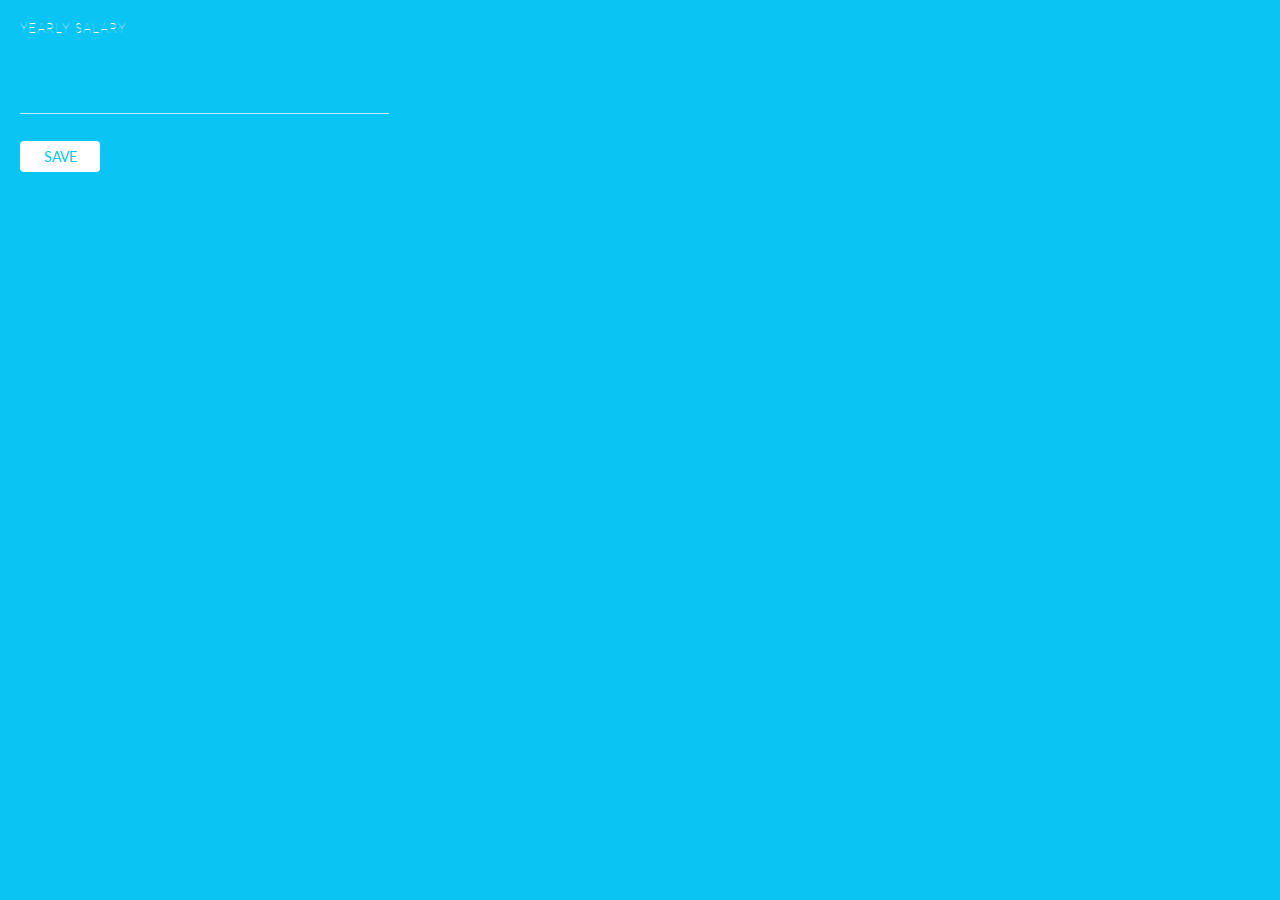
==== options.html @ 0c341d4e "Add Google Analytics" ====
<!DOCTYPE htm1000<html>
<head>
  <title>Time is Money Settings</title>
  <style>
    * { box-sizing: border-box; outline: none; }
    html, body {
      width: 409px;
      height: 200px;
    }
    body {
      position: relative;
      padding: 0;
      margin: 0;
      background-color: #0ac5f4;
      font-family: Lato;
      font-size: 14px;
      /* border: 5px solid white; */
    }
    #mainContent {
      padding: 20px;
    }
    #status {
      line-height: 20px;
      opacity: 0;
      transition: all 0.15s;
      text-transform: uppercase;
      color: white;
      font-size: 12px;
      letter-spacing: 0.08em;
    }
    #status.show {
      opacity: 1;
    }
    .settingsForm {
      margin-bottom: 10px;
    }
    .formItem {
      margin-bottom: 12px;
    }
    .formItem-label {
      margin-bottom: 7px;
      font-weight: 100;
      letter-spacing: 0.08em;
      font-size: 13px;
      text-transform: uppercase;
      color: white;
    }
    .formItem-input input[type="text"] {
      width: 100%;
      border-radius: 0;
      border: 0;
      border-bottom: 1px solid rgba(255,255,255,0.7);
      font-family: Lato;
      font-weight: 100;
      background: transparent;
      color: white;
      font-size: 50px;
      padding: 5px;
    }
    .formItem-input input[type="text"]:focus {
      background: rgba(255,255,255,0.1);
    }
    button {
      cursor: pointer;
      border: 0;
      border-radius: 4px;
      background-color: white;
      color: #0ac5f4;
      padding: 7px 20px;
      font-family: Lato;
      font-size: 14px;
    }
    .saveButtonContainer {
      position: relative;
      width: 100%;
      height: 40px;
      top: 15px;
    }
    .saveButtonContainer button {
      position: absolute;
      left: 0;
      width: 80px;
    }
    .saveButtonContainer #status {
      position: absolute;
      left: 95px;
      line-height: 31px;
    }
    h2 {
      color: rgba(0,0,0,0.5);
      font-size: 14px;
      margin-bottom: 20px;
      border-bottom: 1px solid rgba(0,0,0,0.1);
      padding-bottom: 10px;
      padding-top: 0;
      margin-top: 0;
        display: none;
    }
    h2 span.version {
      font-weight: 300;
      color: #999;
      margin-left: 8px;
    }

  </style>
  <link href='https://fonts.googleapis.com/css?family=Lato:100,400,700' rel='stylesheet' type='text/css'>
</head>

<body>
  <div id="mainContent">
    <h2>Time is Money <span class="version">v1.5</span></h2>
    <div class="settingsForm">
      <div class="formItem">
        <div class="formItem-label">
          Yearly salary
        </div>
        <div class="formItem-input">
          <input type="text" id="salary" />
        </div>
      </div>
      <div class="saveButtonContainer">
        <button id="save">SAVE</button>
        <div id="status">&nbsp;</div>
      </div>
    </div>
  </div>


  <script src="options.js"></script>
  <script src="ga.js"></script>
</body>
</html>
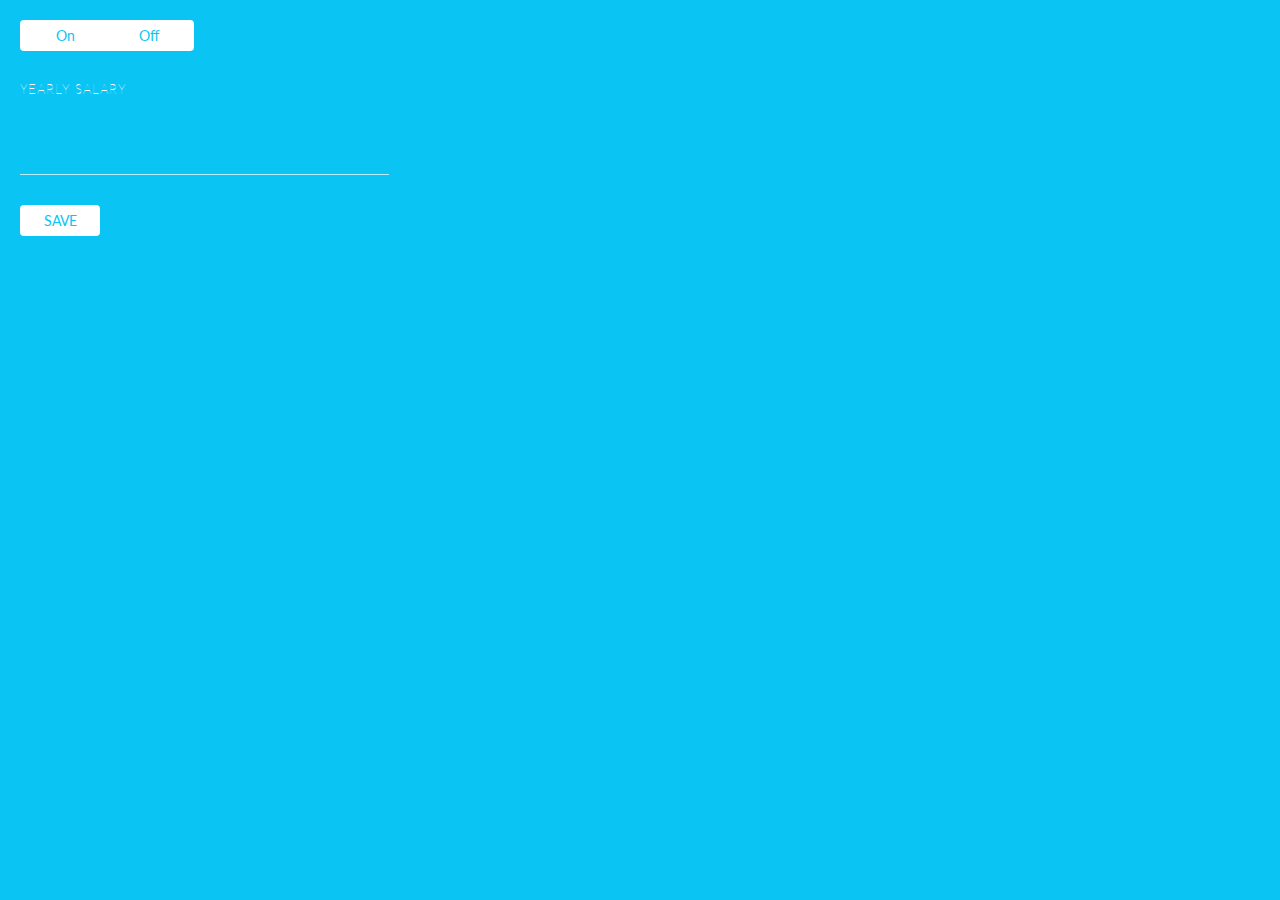
==== commit 2289fce7: "Add on/off switch" ====
--- a/options.html
+++ b/options.html
@@ -35,7 +35,7 @@
       margin-bottom: 10px;
     }
     .formItem {
-      margin-bottom: 12px;
+      margin-bottom: 30px;
     }
     .formItem-label {
       margin-bottom: 7px;
@@ -70,11 +70,14 @@
       font-family: Lato;
       font-size: 14px;
     }
+    button.onoff {
+      width: 90px;
+    }
     .saveButtonContainer {
       position: relative;
       width: 100%;
       height: 40px;
-      top: 15px;
+      top: 0;
     }
     .saveButtonContainer button {
       position: absolute;
@@ -108,8 +111,16 @@
 
 <body>
   <div id="mainContent">
-    <h2>Time is Money <span class="version">v1.5</span></h2>
+    <h2>Time is Money <span class="version">v1.6</span></h2>
     <div class="settingsForm">
+
+      <div class="formItem">
+        <div class="formItem-input">
+          <button id="on" class="onoff">On</button>
+          <button id="off" class="onoff" style="margin-left: -10px">Off</button>
+        </div>
+      </div>
+
       <div class="formItem">
         <div class="formItem-label">
           Yearly salary
@@ -118,10 +129,12 @@
           <input type="text" id="salary" />
         </div>
       </div>
+
       <div class="saveButtonContainer">
         <button id="save">SAVE</button>
         <div id="status">&nbsp;</div>
       </div>
+
     </div>
   </div>
 
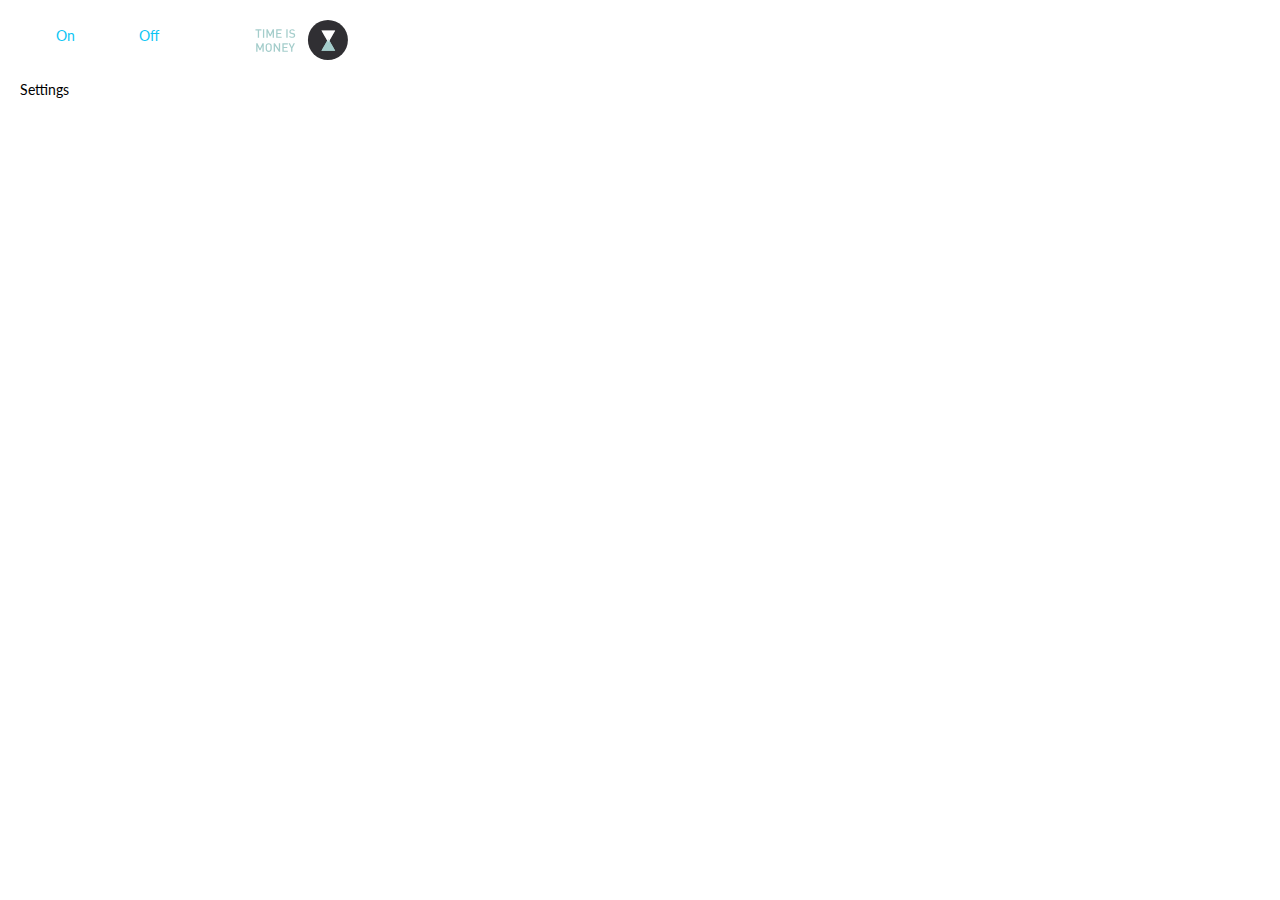
==== commit 650a6e31: "Added logo" ====
--- a/options.html
+++ b/options.html
@@ -1,117 +1,16 @@
 <!DOCTYPE htm1000<html>
 <head>
   <title>Time is Money Settings</title>
-  <style>
-    * { box-sizing: border-box; outline: none; }
-    html, body {
-      width: 409px;
-      height: 200px;
-    }
-    body {
-      position: relative;
-      padding: 0;
-      margin: 0;
-      background-color: #0ac5f4;
-      font-family: Lato;
-      font-size: 14px;
-      /* border: 5px solid white; */
-    }
-    #mainContent {
-      padding: 20px;
-    }
-    #status {
-      line-height: 20px;
-      opacity: 0;
-      transition: all 0.15s;
-      text-transform: uppercase;
-      color: white;
-      font-size: 12px;
-      letter-spacing: 0.08em;
-    }
-    #status.show {
-      opacity: 1;
-    }
-    .settingsForm {
-      margin-bottom: 10px;
-    }
-    .formItem {
-      margin-bottom: 30px;
-    }
-    .formItem-label {
-      margin-bottom: 7px;
-      font-weight: 100;
-      letter-spacing: 0.08em;
-      font-size: 13px;
-      text-transform: uppercase;
-      color: white;
-    }
-    .formItem-input input[type="text"] {
-      width: 100%;
-      border-radius: 0;
-      border: 0;
-      border-bottom: 1px solid rgba(255,255,255,0.7);
-      font-family: Lato;
-      font-weight: 100;
-      background: transparent;
-      color: white;
-      font-size: 50px;
-      padding: 5px;
-    }
-    .formItem-input input[type="text"]:focus {
-      background: rgba(255,255,255,0.1);
-    }
-    button {
-      cursor: pointer;
-      border: 0;
-      border-radius: 4px;
-      background-color: white;
-      color: #0ac5f4;
-      padding: 7px 20px;
-      font-family: Lato;
-      font-size: 14px;
-    }
-    button.onoff {
-      width: 90px;
-    }
-    .saveButtonContainer {
-      position: relative;
-      width: 100%;
-      height: 40px;
-      top: 0;
-    }
-    .saveButtonContainer button {
-      position: absolute;
-      left: 0;
-      width: 80px;
-    }
-    .saveButtonContainer #status {
-      position: absolute;
-      left: 95px;
-      line-height: 31px;
-    }
-    h2 {
-      color: rgba(0,0,0,0.5);
-      font-size: 14px;
-      margin-bottom: 20px;
-      border-bottom: 1px solid rgba(0,0,0,0.1);
-      padding-bottom: 10px;
-      padding-top: 0;
-      margin-top: 0;
-        display: none;
-    }
-    h2 span.version {
-      font-weight: 300;
-      color: #999;
-      margin-left: 8px;
-    }
-
-  </style>
+  <link href="css/options.css" media="screen" rel="stylesheet" type="text/css">
   <link href='https://fonts.googleapis.com/css?family=Lato:100,400,700' rel='stylesheet' type='text/css'>
 </head>
 
 <body>
   <div id="mainContent">
     <h2>Time is Money <span class="version">v1.6</span></h2>
+
+    <img class="headerLogo" src="img/logo.svg" />
+
     <div class="settingsForm">
 
       <div class="formItem">
@@ -121,23 +20,27 @@
         </div>
       </div>
 
-      <div class="formItem">
-        <div class="formItem-label">
-          Yearly salary
+      <div class="advancedOptionsToggle" id="advancedOptionsToggle">Settings</div>
+
+      <div class="advancedOptions" id="advancedOptions">
+        <div class="formItem">
+          <div class="formItem-label">
+            Yearly salary
+          </div>
+          <div class="formItem-input">
+            <input type="text" id="salary" />
+          </div>
         </div>
-        <div class="formItem-input">
-          <input type="text" id="salary" />
+
+        <div class="saveButtonContainer">
+          <button id="save">SAVE</button>
+          <div id="status">&nbsp;</div>
         </div>
       </div>
 
-      <div class="saveButtonContainer">
-        <button id="save">SAVE</button>
-        <div id="status">&nbsp;</div>
-      </div>
 
     </div>
   </div>
-
 
   <script src="options.js"></script>
   <script src="ga.js"></script>
--- a/css/options.css
+++ b/css/options.css
@@ -0,0 +1,120 @@
+* { box-sizing: border-box; outline: none; }
+
+html, body {
+  width: 368px;
+  height: 200px;
+}
+
+body {
+  position: relative;
+  padding: 0;
+  margin: 0;
+  background-color: white;
+  font-family: Lato;
+  font-size: 14px;
+}
+
+#mainContent {
+  padding: 20px;
+}
+#status {
+  line-height: 20px;
+  opacity: 0;
+  transition: all 0.15s;
+  text-transform: uppercase;
+  color: white;
+  font-size: 12px;
+  letter-spacing: 0.08em;
+}
+#status.show {
+  opacity: 1;
+}
+.settingsForm {
+  margin-bottom: 10px;
+}
+.formItem {
+  margin-bottom: 30px;
+}
+.formItem-label {
+  margin-bottom: 7px;
+  font-weight: 100;
+  letter-spacing: 0.08em;
+  font-size: 13px;
+  text-transform: uppercase;
+  color: white;
+}
+.formItem-input input[type="text"] {
+  width: 100%;
+  border-radius: 0;
+  border: 0;
+  border-bottom: 1px solid rgba(255,255,255,0.7);
+  font-family: Lato;
+  font-weight: 100;
+  background: transparent;
+  color: white;
+  font-size: 50px;
+  padding: 5px;
+}
+.formItem-input input[type="text"]:focus {
+  background: rgba(255,255,255,0.1);
+}
+button {
+  cursor: pointer;
+  border: 0;
+  border-radius: 4px;
+  background-color: white;
+  color: #0ac5f4;
+  padding: 7px 20px;
+  font-family: Lato;
+  font-size: 14px;
+}
+button.onoff {
+  width: 90px;
+}
+.saveButtonContainer {
+  position: relative;
+  width: 100%;
+  height: 40px;
+  top: 0;
+}
+.saveButtonContainer button {
+  position: absolute;
+  left: 0;
+  width: 80px;
+}
+.saveButtonContainer #status {
+  position: absolute;
+  left: 95px;
+  line-height: 31px;
+}
+h2 {
+  color: rgba(0,0,0,0.5);
+  font-size: 14px;
+  margin-bottom: 20px;
+  border-bottom: 1px solid rgba(0,0,0,0.1);
+  padding-bottom: 10px;
+  padding-top: 0;
+  margin-top: 0;
+    display: none;
+}
+h2 span.version {
+  font-weight: 300;
+  color: #999;
+  margin-left: 8px;
+}
+
+.advancedOptions {
+  display: none;
+}
+
+.advancedOptions.open {
+  display: block;
+}
+
+.headerLogo {
+  width: 93px;
+  height: 40px;
+  position: absolute;
+  top: 20px;
+  right: 20px;
+}
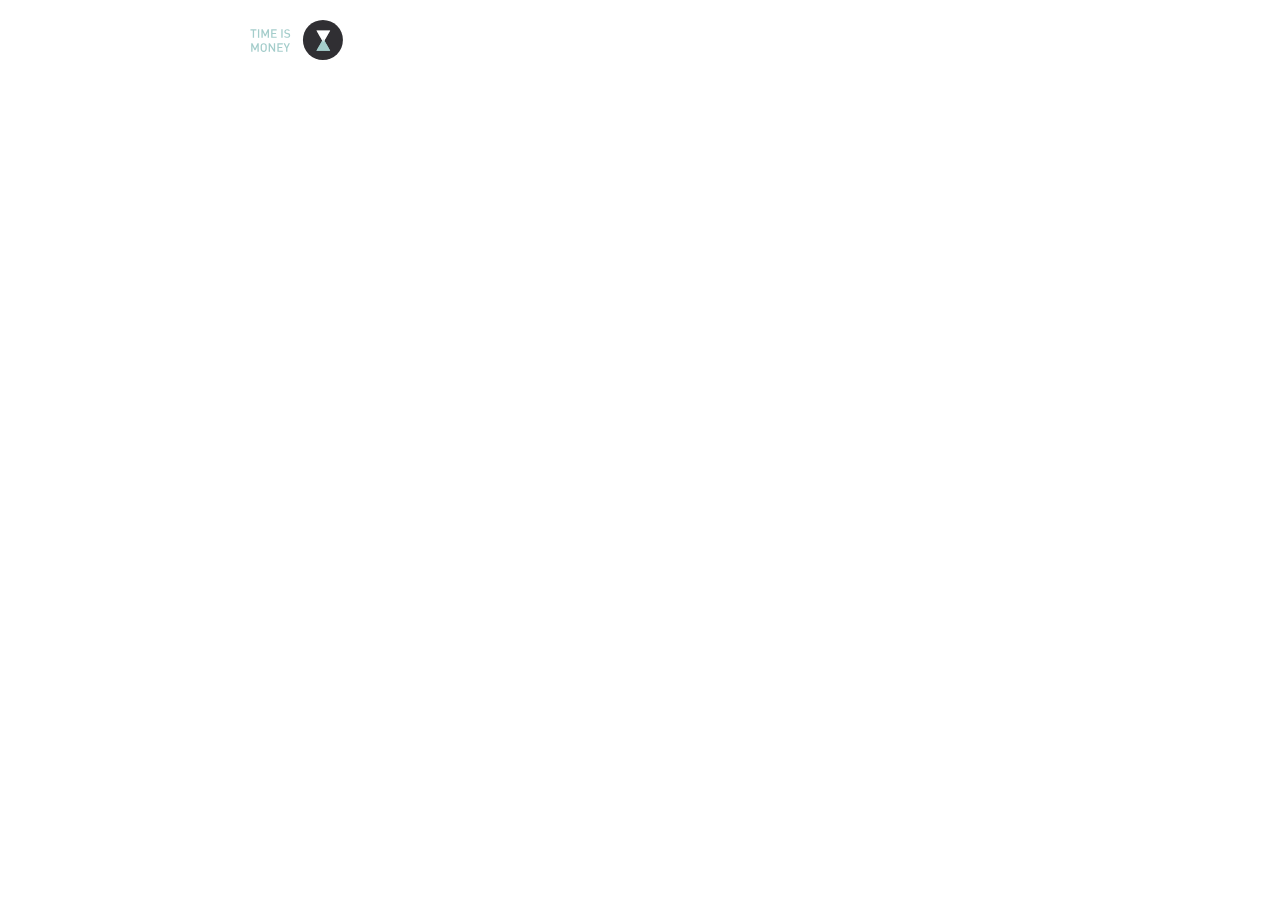
==== commit 17275d27: "Use Roboto" ====
--- a/options.html
+++ b/options.html
@@ -2,7 +2,7 @@
 <head>
   <title>Time is Money Settings</title>
   <link href="css/options.css" media="screen" rel="stylesheet" type="text/css">
-  <link href='https://fonts.googleapis.com/css?family=Lato:100,400,700' rel='stylesheet' type='text/css'>
+  <link href='https://fonts.googleapis.com/css?family=Roboto:100,500' rel='stylesheet' type='text/css'>
 </head>
 
 <body>
@@ -11,22 +11,15 @@
 
     <img class="headerLogo" src="img/logo.svg" />
 
+    <div class="onOffSwitch" id="onOffSwitch">
+    </div>
+
     <div class="settingsForm">
 
-      <div class="formItem">
-        <div class="formItem-input">
-          <button id="on" class="onoff">On</button>
-          <button id="off" class="onoff" style="margin-left: -10px">Off</button>
-        </div>
-      </div>
-
-      <div class="advancedOptionsToggle" id="advancedOptionsToggle">Settings</div>
+      <div class="advancedOptionsToggle" id="advancedOptionsToggle"></div>
 
       <div class="advancedOptions" id="advancedOptions">
         <div class="formItem">
-          <div class="formItem-label">
-            Yearly salary
-          </div>
           <div class="formItem-input">
             <input type="text" id="salary" />
           </div>
--- a/css/options.css
+++ b/css/options.css
@@ -2,7 +2,7 @@
 
 html, body {
   width: 368px;
-  height: 200px;
+  height: 100px;
 }
 
 body {
@@ -10,8 +10,10 @@
   padding: 0;
   margin: 0;
   background-color: white;
-  font-family: Lato;
+  font-family: Roboto;
   font-size: 14px;
+  background-image: url(../img/background.svg);
+  background-size: 371px;
 }
 
 #mainContent {
@@ -44,19 +46,22 @@
   color: white;
 }
 .formItem-input input[type="text"] {
-  width: 100%;
+  font-family: Roboto;
+  width: 270px;
   border-radius: 0;
   border: 0;
-  border-bottom: 1px solid rgba(255,255,255,0.7);
-  font-family: Lato;
+  border-bottom: 6px solid rgba(0,0,0,0);
   font-weight: 100;
   background: transparent;
-  color: white;
+  color: #a4cdcb;
   font-size: 50px;
-  padding: 5px;
+  padding: 0;
+}
+.formItem-input input[type="text"]:hover {
+  color: #e9594e;
 }
 .formItem-input input[type="text"]:focus {
-  background: rgba(255,255,255,0.1);
+  border-bottom: 6px solid #a4cdcb;
 }
 button {
   cursor: pointer;
@@ -65,7 +70,6 @@
   background-color: white;
   color: #0ac5f4;
   padding: 7px 20px;
-  font-family: Lato;
   font-size: 14px;
 }
 button.onoff {
@@ -103,8 +107,21 @@
   margin-left: 8px;
 }
 
+.advancedOptionsToggle {
+  cursor: pointer;
+  background-image: url(../img/expand_arrow.svg);
+  background-repeat: no-repeat;
+  background-position: center center;
+  height: 10px;
+  width: 100%;
+  position: absolute;
+  left: 0;
+  bottom: 20px;
+}
+
 .advancedOptions {
   display: none;
+  padding-top: 170px;
 }
 
 .advancedOptions.open {
@@ -116,5 +133,25 @@
   height: 40px;
   position: absolute;
   top: 20px;
-  right: 20px;
+  right: 25px;
 }
+
+.onOffSwitch {
+  cursor: pointer;
+  background-image: url(../img/on-off.svg);
+  border-radius: 4px;
+  background-position: 0 0;
+  background-repeat: no-repeat;
+  background-size: 138px;
+  display: block;
+  width: 92px;
+  height: 29px;
+  transition: 0.3s background-position;
+  position: absolute;
+  top: 25px;
+  left: 25px;
+}
+
+.onOffSwitch--off {
+  background-position: -46px 0;
+}
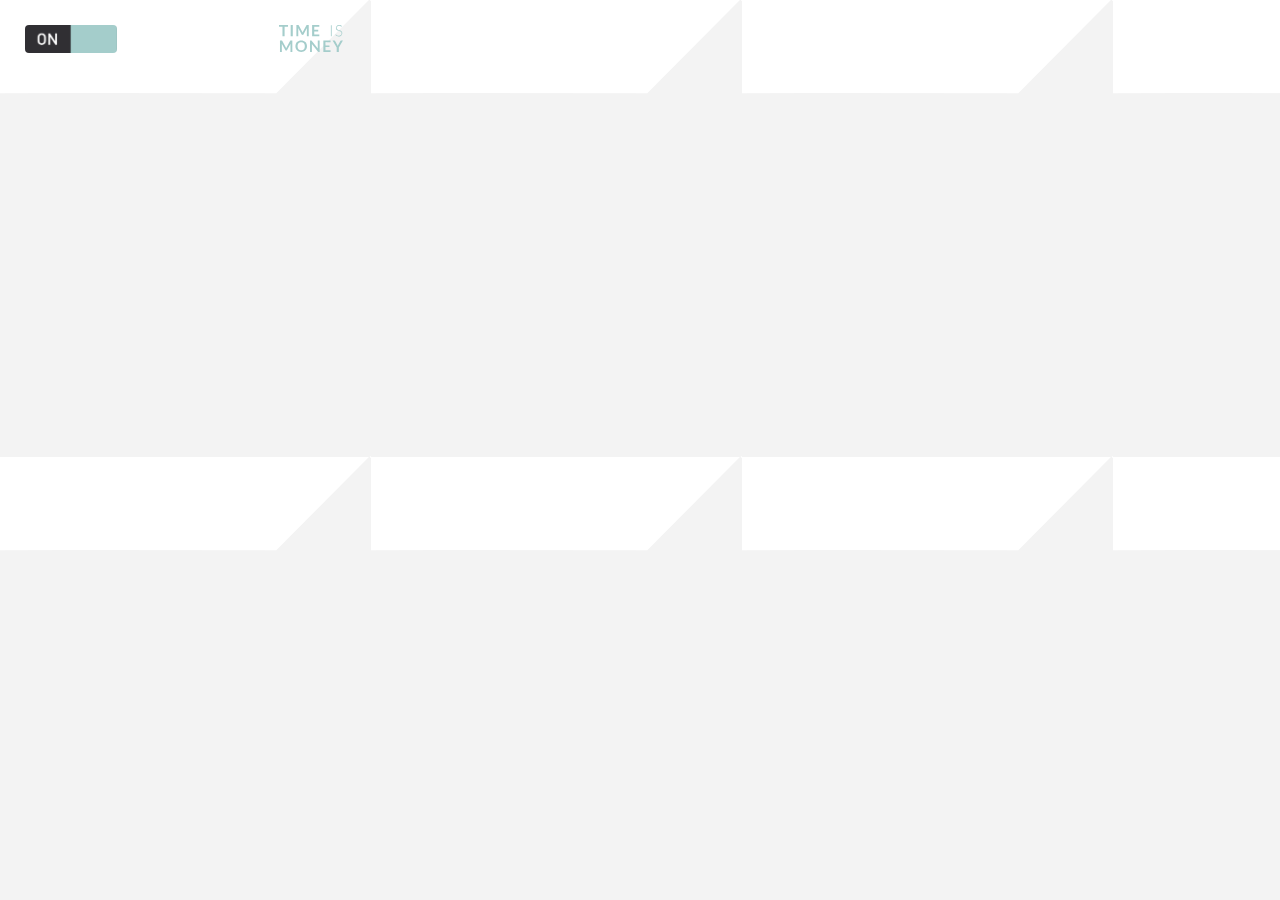
==== commit 6c0ba290: "Add SecurityBlur5000™ to wage field" ====
--- a/options.html
+++ b/options.html
@@ -1,38 +1,46 @@
-<!DOCTYPE htm1000<html>
+<!doctype html>
 <head>
   <title>Time is Money Settings</title>
   <link href="css/options.css" media="screen" rel="stylesheet" type="text/css">
-  <link href='https://fonts.googleapis.com/css?family=Roboto:100,500' rel='stylesheet' type='text/css'>
+  <link href="css/form.css" media="screen" rel="stylesheet" type="text/css">
+  <link href='https://fonts.googleapis.com/css?family=Roboto:100,400,500' rel='stylesheet' type='text/css'>
 </head>
 
-<body>
+<body id="window">
   <div id="mainContent">
-    <h2>Time is Money <span class="version">v1.6</span></h2>
 
-    <img class="headerLogo" src="img/logo.svg" />
-
-    <div class="onOffSwitch" id="onOffSwitch">
+    <div class="minimised">
+      <img class="headerLogo" src="img/logo.svg" />
+      <div class="onOffSwitch" id="onOffSwitch"></div>
+      <div class="advancedOptionsToggle" id="advancedOptionsToggle"></div>
     </div>
 
-    <div class="settingsForm">
+    <div class="advancedOptions" id="advancedOptions">
 
-      <div class="advancedOptionsToggle" id="advancedOptionsToggle"></div>
-
-      <div class="advancedOptions" id="advancedOptions">
-        <div class="formItem">
-          <div class="formItem-input">
-            <input type="text" id="salary" />
-          </div>
-        </div>
-
-        <div class="saveButtonContainer">
-          <button id="save">SAVE</button>
-          <div id="status">&nbsp;</div>
+      <div class="formItem">
+        <label class="formItem-label" for="monthlyWage">Monthly take-home pay</label>
+        <div class="monthlyWageInputContainer">
+          <input class="formItem-input" type="text" id="monthlyWage" autocomplete="off"/>
         </div>
       </div>
 
+      <div class="formItem formItem--small formItem--float">
+        <input class="formItem-input" type="text" id="hours" autocomplete="off"/>
+        <label class="formItem-label formItem-label--float" for="hours">Hours a day</label>
+      </div>
+
+      <div class="formItem formItem--small formItem--float">
+        <input class="formItem-input" type="text" id="days" autocomplete="off"/>
+        <label class="formItem-label" for="hours">Days a week</label>
+      </div>
+
+      <div class="formItem formItem--small formItem--float">
+        <input class="formItem-input" type="checkbox" id="replace" autocomplete="off"/>
+        <label class="formItem-label" for="replace">Replace money</label>
+      </div>
 
     </div>
+
   </div>
 
   <script src="options.js"></script>
--- a/css/options.css
+++ b/css/options.css
@@ -1,8 +1,12 @@
-* { box-sizing: border-box; outline: none; }
+* { -webkit-user-select: none;box-sizing: border-box; outline: none; }
+
+#window          { transition: 0.3s height ease-out; }
+#window.expanded { height: 290px!important; }
 
 html, body {
   width: 368px;
-  height: 100px;
+  height: 93px;
+  overflow: hidden;
 }
 
 body {
@@ -16,9 +20,6 @@
   background-size: 371px;
 }
 
-#mainContent {
-  padding: 20px;
-}
 #status {
   line-height: 20px;
   opacity: 0;
@@ -31,121 +32,41 @@
 #status.show {
   opacity: 1;
 }
-.settingsForm {
-  margin-bottom: 10px;
-}
-.formItem {
-  margin-bottom: 30px;
-}
-.formItem-label {
-  margin-bottom: 7px;
-  font-weight: 100;
-  letter-spacing: 0.08em;
-  font-size: 13px;
-  text-transform: uppercase;
-  color: white;
-}
-.formItem-input input[type="text"] {
-  font-family: Roboto;
-  width: 270px;
-  border-radius: 0;
-  border: 0;
-  border-bottom: 6px solid rgba(0,0,0,0);
-  font-weight: 100;
-  background: transparent;
-  color: #a4cdcb;
-  font-size: 50px;
-  padding: 0;
-}
-.formItem-input input[type="text"]:hover {
-  color: #e9594e;
-}
-.formItem-input input[type="text"]:focus {
-  border-bottom: 6px solid #a4cdcb;
-}
-button {
-  cursor: pointer;
-  border: 0;
-  border-radius: 4px;
-  background-color: white;
-  color: #0ac5f4;
-  padding: 7px 20px;
-  font-size: 14px;
-}
-button.onoff {
-  width: 90px;
-}
-.saveButtonContainer {
-  position: relative;
-  width: 100%;
-  height: 40px;
-  top: 0;
-}
-.saveButtonContainer button {
-  position: absolute;
-  left: 0;
-  width: 80px;
-}
-.saveButtonContainer #status {
-  position: absolute;
-  left: 95px;
-  line-height: 31px;
-}
-h2 {
-  color: rgba(0,0,0,0.5);
-  font-size: 14px;
-  margin-bottom: 20px;
-  border-bottom: 1px solid rgba(0,0,0,0.1);
-  padding-bottom: 10px;
-  padding-top: 0;
-  margin-top: 0;
-    display: none;
-}
-h2 span.version {
-  font-weight: 300;
-  color: #999;
-  margin-left: 8px;
-}
-
 .advancedOptionsToggle {
   cursor: pointer;
   background-image: url(../img/expand_arrow.svg);
   background-repeat: no-repeat;
   background-position: center center;
-  height: 10px;
+  background-size: 17px;
+  height: 40px;
   width: 100%;
   position: absolute;
   left: 0;
-  bottom: 20px;
+  bottom: 00px;
+  opacity: 1;
 }
 
-.advancedOptions {
-  display: none;
-  padding-top: 170px;
-}
-
-.advancedOptions.open {
-  display: block;
+.advancedOptionsToggle--hidden {
+  opacity: 0;
 }
 
 .headerLogo {
-  width: 93px;
-  height: 40px;
+  width: 64px;
   position: absolute;
-  top: 20px;
+  top: 25px;
   right: 25px;
 }
 
 .onOffSwitch {
   cursor: pointer;
-  background-image: url(../img/on-off.svg);
+  background-image: url(../img/on-off.png);
   border-radius: 4px;
   background-position: 0 0;
   background-repeat: no-repeat;
   background-size: 138px;
   display: block;
   width: 92px;
-  height: 29px;
+  height: 28px;
   transition: 0.3s background-position;
   position: absolute;
   top: 25px;
@@ -155,3 +76,4 @@
 .onOffSwitch--off {
   background-position: -46px 0;
 }
+
--- a/css/form.css
+++ b/css/form.css
@@ -0,0 +1,111 @@
+.advancedOptions {
+  padding: 120px 30px 0 30px;
+}
+
+.formItem {
+  margin-bottom: 20px;
+  width: 270px;
+}
+
+.formItem--small {
+  width: 140px;
+}
+
+.formItem--small .formItem-input {
+  width: 50px;
+  float: left;
+}
+
+.formItem--small .formItem-label {
+  width: 50px;
+  float: left;
+  margin-left: 8px;
+  margin-top: 5px;
+  margin-bottom: 0;
+}
+
+.formItem--float {
+  float: left;
+  margin-right: 10px;
+}
+
+.formItem-label {
+  display: block;
+  margin-bottom: 7px;
+  font-weight: 400;
+  font-size: 13px;
+  text-transform: uppercase;
+  color: rgba(0,0,0,0.8);
+}
+
+.formItem-input {
+  font-family: Roboto;
+  width: 100%;
+  border-radius: 0;
+  border: 2px solid rgba(0,0,0,0);
+  background: white;
+  font-weight: 400;
+  color: #a4cdcb;
+  color: rgba(0,0,0,0.8);
+  font-size: 24px;
+  padding: 4px;
+  margin: 0;
+  height: 44px;
+}
+
+.formItem-input--float {
+  float: left;
+}
+
+.formItem-input input[type="text"]:hover {
+  color: #e9594e;
+}
+.formItem-input:focus {
+  border-color: #a4cdcb;
+}
+button {
+  cursor: pointer;
+  border: 0;
+  border-radius: 4px;
+  background-color: white;
+  color: #0ac5f4;
+  padding: 7px 20px;
+  font-size: 14px;
+}
+button.onoff {
+  width: 90px;
+}
+.saveButtonContainer {
+  position: relative;
+  width: 100%;
+  height: 40px;
+  top: 0;
+}
+.saveButtonContainer button {
+  position: absolute;
+  left: 0;
+  width: 80px;
+}
+.saveButtonContainer #status {
+  position: absolute;
+  left: 95px;
+  line-height: 31px;
+}
+
+input#monthlyWage {
+  -webkit-filter: blur(5px);
+  transition: all 0.5s;
+}
+
+.monthlyWageInputContainer {
+  background: white;
+}
+
+input#monthlyWage {
+  background: transparent;
+}
+input#monthlyWage:hover,
+input#monthlyWage:focus {
+  -webkit-filter: none;
+}
+
